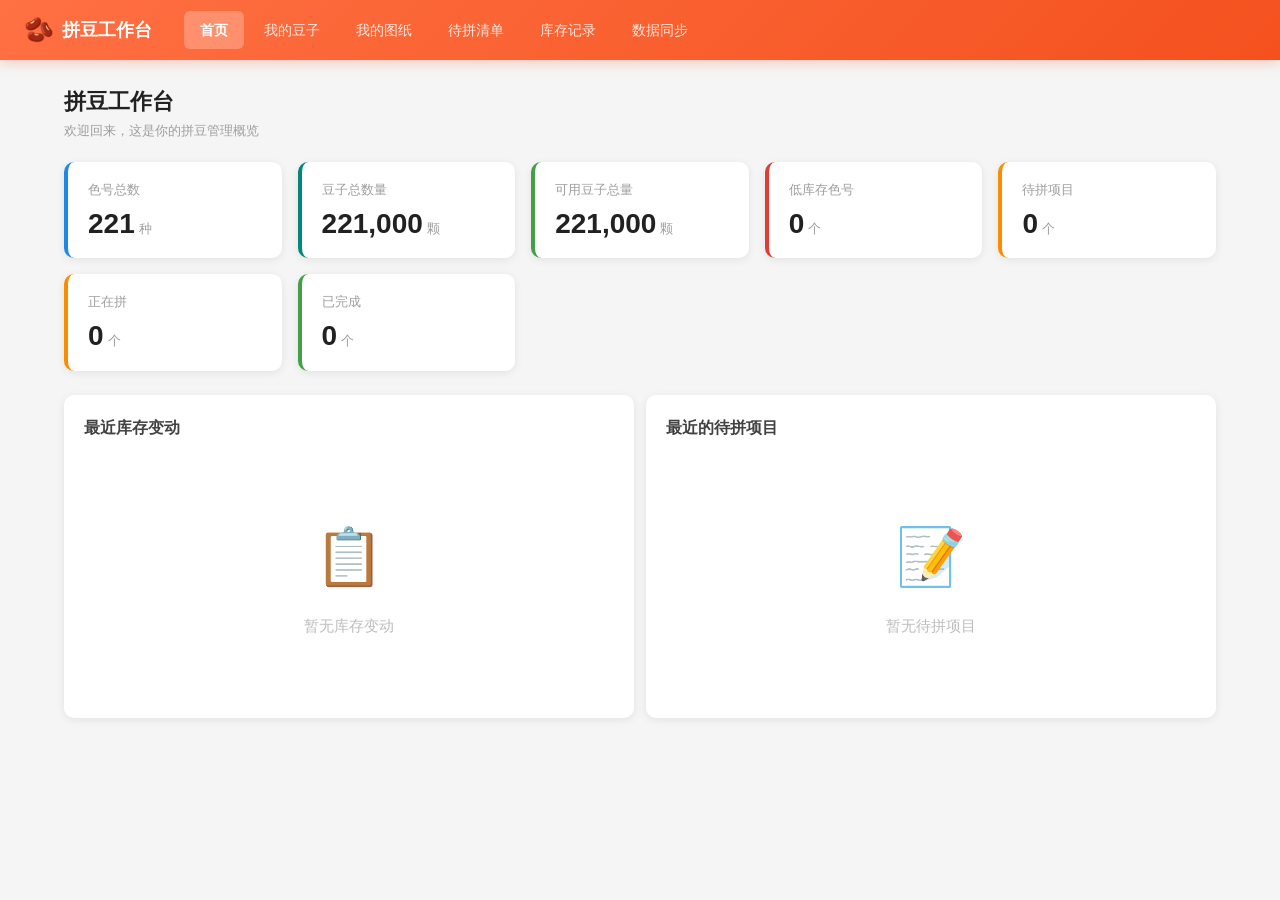
==== index.html @ 8bf94eb1 "拼豆工作台初始版本" ====
<!DOCTYPE html>
<html lang="zh-CN">
<head>
  <meta charset="UTF-8">
  <meta name="viewport" content="width=device-width, initial-scale=1.0, maximum-scale=1.0, user-scalable=no">
  <meta name="theme-color" content="#ff7043">
  <title>拼豆工作台</title>
  <link rel="stylesheet" href="css/style.css">
  <link rel="icon" href="data:image/svg+xml,<svg xmlns='http://www.w3.org/2000/svg' viewBox='0 0 100 100'><text y='.9em' font-size='90'>🫘</text></svg>">
</head>
<body>

  <!-- 顶部导航 -->
  <nav class="navbar">
    <div class="logo">
      <span class="logo-icon">🫘</span>
      <span class="logo-text-full">拼豆工作台</span>
    </div>
    <ul class="nav-menu"></ul>
  </nav>

  <!-- 主内容区 -->
  <main class="main-content">
    <section id="page-home" class="page active"></section>
    <section id="page-beans" class="page"></section>
    <section id="page-patterns" class="page"></section>
    <section id="page-todo" class="page"></section>
    <section id="page-records" class="page"></section>
    <section id="page-sync" class="page"></section>
  </main>

  <!-- 底部导航（移动端） -->
  <nav class="bottom-nav"></nav>

  <!-- 脚本 -->
  <script src="js/storage.js?v=12"></script>
  <script src="js/ui.js?v=13"></script>
  <script src="js/home.js?v=12"></script>
  <script src="js/beans.js?v=12"></script>
  <script src="js/patterns.js?v=13"></script>
  <script src="js/todo.js?v=13"></script>
  <script src="js/records.js?v=12"></script>
  <script src="js/inventory-data.js?v=12"></script>
  <script src="js/sync.js?v=1"></script>
  <script src="js/app.js?v=13"></script>
</body>
</html>
---- css/style.css ----
/* ==================== 拼豆工作台 - 样式表 ==================== */

/* ---------- 全局变量 ---------- */
:root {
  --primary: #ff7043;
  --primary-dark: #f4511e;
  --primary-light: #ffab91;
  --primary-bg: #fff3ee;
  --success: #43a047;
  --success-bg: #e8f5e9;
  --warning: #fb8c00;
  --warning-bg: #fff3e0;
  --danger: #e53935;
  --danger-bg: #ffebee;
  --info: #1e88e5;
  --info-bg: #e3f2fd;
  --gray-50: #fafafa;
  --gray-100: #f5f5f5;
  --gray-200: #eeeeee;
  --gray-300: #e0e0e0;
  --gray-400: #bdbdbd;
  --gray-500: #9e9e9e;
  --gray-600: #757575;
  --gray-700: #616161;
  --gray-800: #424242;
  --gray-900: #212121;
  --radius: 10px;
  --radius-sm: 6px;
  --shadow: 0 2px 8px rgba(0, 0, 0, 0.08);
  --shadow-lg: 0 8px 24px rgba(0, 0, 0, 0.12);
  --transition: all 0.2s ease;
  --nav-height: 60px;
}

/* ---------- 重置 ---------- */
* {
  margin: 0;
  padding: 0;
  box-sizing: border-box;
}

html, body {
  height: 100%;
}

body {
  font-family: -apple-system, BlinkMacSystemFont, "Segoe UI", "PingFang SC",
    "Microsoft YaHei", "Hiragino Sans GB", sans-serif;
  background: var(--gray-100);
  color: var(--gray-900);
  font-size: 14px;
  line-height: 1.6;
  -webkit-font-smoothing: antialiased;
}

button {
  font-family: inherit;
  cursor: pointer;
  border: none;
  outline: none;
}

input, select, textarea {
  font-family: inherit;
  font-size: 14px;
  outline: none;
}

a {
  color: var(--info);
  text-decoration: none;
}

/* ---------- 顶部导航 ---------- */
.navbar {
  position: fixed;
  top: 0;
  left: 0;
  right: 0;
  height: var(--nav-height);
  background: linear-gradient(135deg, var(--primary), var(--primary-dark));
  color: #fff;
  display: flex;
  align-items: center;
  padding: 0 24px;
  box-shadow: 0 2px 12px rgba(244, 81, 30, 0.3);
  z-index: 100;
}

.navbar .logo {
  font-size: 18px;
  font-weight: 700;
  display: flex;
  align-items: center;
  gap: 8px;
  margin-right: 32px;
}

.navbar .logo-icon {
  font-size: 24px;
}

.nav-menu {
  display: flex;
  gap: 4px;
  list-style: none;
  flex: 1;
}

.nav-menu li a {
  color: rgba(255, 255, 255, 0.85);
  padding: 8px 16px;
  border-radius: var(--radius-sm);
  font-size: 14px;
  font-weight: 500;
  cursor: pointer;
  transition: var(--transition);
  display: block;
}

.nav-menu li a:hover {
  background: rgba(255, 255, 255, 0.15);
  color: #fff;
}

.nav-menu li a.active {
  background: rgba(255, 255, 255, 0.25);
  color: #fff;
  font-weight: 600;
}

/* ---------- 主内容区 ---------- */
.main-content {
  padding: calc(var(--nav-height) + 24px) 24px 80px;
  max-width: 1200px;
  margin: 0 auto;
}

.page {
  display: none;
  animation: fadeIn 0.25s ease;
}

.page.active {
  display: block;
}

@keyframes fadeIn {
  from { opacity: 0; transform: translateY(8px); }
  to { opacity: 1; transform: translateY(0); }
}

/* ---------- 页面标题 ---------- */
.page-header {
  display: flex;
  align-items: center;
  justify-content: space-between;
  flex-wrap: wrap;
  gap: 12px;
  margin-bottom: 20px;
}

.page-title {
  font-size: 22px;
  font-weight: 700;
  color: var(--gray-900);
}

.page-subtitle {
  font-size: 13px;
  color: var(--gray-500);
  margin-top: 2px;
}

/* ---------- 按钮 ---------- */
.btn {
  display: inline-flex;
  align-items: center;
  justify-content: center;
  gap: 6px;
  padding: 8px 16px;
  border-radius: var(--radius-sm);
  font-size: 14px;
  font-weight: 500;
  background: var(--gray-200);
  color: var(--gray-700);
  transition: var(--transition);
  white-space: nowrap;
}

.btn:hover {
  background: var(--gray-300);
}

.btn-primary {
  background: var(--primary);
  color: #fff;
}

.btn-primary:hover {
  background: var(--primary-dark);
}

.btn-success {
  background: var(--success);
  color: #fff;
}

.btn-success:hover {
  filter: brightness(0.95);
}

.btn-danger {
  background: var(--danger);
  color: #fff;
}

.btn-danger:hover {
  filter: brightness(0.95);
}

.btn-outline {
  background: transparent;
  border: 1px solid var(--gray-300);
  color: var(--gray-700);
}

.btn-outline:hover {
  background: var(--gray-100);
}

.btn-sm {
  padding: 4px 10px;
  font-size: 12px;
}

.btn:disabled {
  opacity: 0.5;
  cursor: not-allowed;
}

.btn-block {
  width: 100%;
}

/* ---------- 卡片 ---------- */
.card {
  background: #fff;
  border-radius: var(--radius);
  box-shadow: var(--shadow);
  padding: 20px;
  margin-bottom: 16px;
}

.card-title {
  font-size: 16px;
  font-weight: 600;
  margin-bottom: 12px;
  color: var(--gray-800);
}

/* ---------- 统计卡片 ---------- */
.stats-grid {
  display: grid;
  grid-template-columns: repeat(auto-fill, minmax(180px, 1fr));
  gap: 16px;
  margin-bottom: 24px;
}

.stat-card {
  background: #fff;
  border-radius: var(--radius);
  box-shadow: var(--shadow);
  padding: 18px 20px;
  position: relative;
  overflow: hidden;
  border-left: 4px solid var(--primary);
}

.stat-card.green { border-left-color: var(--success); }
.stat-card.orange { border-left-color: var(--warning); }
.stat-card.blue { border-left-color: var(--info); }
.stat-card.red { border-left-color: var(--danger); }
.stat-card.purple { border-left-color: #8e24aa; }
.stat-card.teal { border-left-color: #00897b; }

.stat-label {
  font-size: 13px;
  color: var(--gray-500);
  margin-bottom: 6px;
}

.stat-value {
  font-size: 28px;
  font-weight: 700;
  color: var(--gray-900);
  line-height: 1.2;
}

.stat-unit {
  font-size: 13px;
  color: var(--gray-500);
  font-weight: 400;
  margin-left: 4px;
}

/* ---------- 提醒横幅 ---------- */
.alert {
  padding: 12px 16px;
  border-radius: var(--radius-sm);
  margin-bottom: 16px;
  display: flex;
  align-items: flex-start;
  gap: 10px;
  font-size: 14px;
}

.alert-warning {
  background: var(--warning-bg);
  color: #e65100;
  border: 1px solid #ffcc80;
}

.alert-danger {
  background: var(--danger-bg);
  color: #b71c1c;
  border: 1px solid #ef9a9a;
}

.alert-info {
  background: var(--info-bg);
  color: #0d47a1;
  border: 1px solid #90caf9;
}

.alert-icon {
  font-size: 18px;
  flex-shrink: 0;
}

/* ---------- 标签页 ---------- */
.tabs {
  display: flex;
  gap: 4px;
  border-bottom: 2px solid var(--gray-200);
  padding-bottom: 0;
}

.tab-btn {
  padding: 10px 16px;
  border: none;
  background: none;
  cursor: pointer;
  font-size: 14px;
  color: var(--gray-600);
  border-bottom: 2px solid transparent;
  margin-bottom: -2px;
  transition: var(--transition);
  border-radius: 0;
}

.tab-btn:hover {
  color: var(--primary);
  background: transparent;
}

.tab-btn.active {
  color: var(--primary);
  border-bottom-color: var(--primary);
  font-weight: 600;
}

/* ---------- 进度条 ---------- */
.progress-bar {
  width: 100%;
  height: 8px;
  background: var(--gray-200);
  border-radius: 4px;
  overflow: hidden;
}

.progress-fill {
  height: 100%;
  background: var(--primary);
  border-radius: 4px;
  transition: width 0.3s ease;
  width: 0%;
}

/* ---------- 工具栏 ---------- */
.toolbar {
  display: flex;
  flex-wrap: wrap;
  gap: 10px;
  margin-bottom: 16px;
  align-items: center;
}

.toolbar .search-box {
  flex: 1;
  min-width: 200px;
  position: relative;
}

.toolbar .search-box input {
  width: 100%;
  padding: 8px 12px 8px 36px;
  border: 1px solid var(--gray-300);
  border-radius: var(--radius-sm);
  background: #fff;
  transition: var(--transition);
}

.toolbar .search-box input:focus {
  border-color: var(--primary);
  box-shadow: 0 0 0 3px var(--primary-bg);
}

.toolbar .search-box::before {
  content: "🔍";
  position: absolute;
  left: 10px;
  top: 50%;
  transform: translateY(-50%);
  font-size: 14px;
  opacity: 0.6;
}

.toolbar select {
  padding: 8px 12px;
  border: 1px solid var(--gray-300);
  border-radius: var(--radius-sm);
  background: #fff;
  cursor: pointer;
}

/* ---------- 表格 ---------- */
.table-wrap {
  background: #fff;
  border-radius: var(--radius);
  box-shadow: var(--shadow);
  overflow: auto;
}

table {
  width: 100%;
  border-collapse: collapse;
  font-size: 13px;
}

table thead th {
  background: var(--gray-50);
  padding: 12px 14px;
  text-align: left;
  font-weight: 600;
  color: var(--gray-700);
  border-bottom: 2px solid var(--gray-200);
  white-space: nowrap;
  position: sticky;
  top: 0;
}

table tbody td {
  padding: 11px 14px;
  border-bottom: 1px solid var(--gray-100);
  vertical-align: middle;
}

table tbody tr:hover {
  background: var(--gray-50);
}

table tbody tr:last-child td {
  border-bottom: none;
}

.text-right { text-align: right; }
.text-center { text-align: center; }
.text-muted { color: var(--gray-500); }
.text-danger { color: var(--danger); }
.text-success { color: var(--success); }
.text-warning { color: var(--warning); }
.text-info { color: var(--info); }
.text-bold { font-weight: 600; }

/* ---------- 徽章/标签 ---------- */
.badge {
  display: inline-block;
  padding: 2px 10px;
  border-radius: 12px;
  font-size: 12px;
  font-weight: 500;
  white-space: nowrap;
}

.badge-success { background: var(--success-bg); color: var(--success); }
.badge-warning { background: var(--warning-bg); color: var(--warning); }
.badge-danger { background: var(--danger-bg); color: var(--danger); }
.badge-info { background: var(--info-bg); color: var(--info); }
.badge-gray { background: var(--gray-200); color: var(--gray-600); }

/* 库存状态徽章 */
.status-out { background: #ffebee; color: #c62828; }
.status-insufficient { background: #fff3e0; color: #e65100; }
.status-low { background: #fff8e1; color: #f57f17; }
.status-ok { background: #e8f5e9; color: #2e7d32; }

/* 优先级徽章 */
.priority-high { background: #ffebee; color: #c62828; font-weight: 600; }
.priority-medium { background: #fff3e0; color: #e65100; }
.priority-low { background: #e3f2fd; color: #1565c0; }

/* ---------- 模态框 ---------- */
.modal-overlay {
  position: fixed;
  inset: 0;
  background: rgba(0, 0, 0, 0.5);
  display: none;
  align-items: center;
  justify-content: center;
  z-index: 1000;
  padding: 16px;
}

.modal-overlay.active {
  display: flex;
  animation: fadeIn 0.15s ease;
}

.modal {
  background: #fff;
  border-radius: var(--radius);
  box-shadow: var(--shadow-lg);
  width: 100%;
  max-width: 560px;
  max-height: 90vh;
  display: flex;
  flex-direction: column;
  animation: modalIn 0.2s ease;
}

.modal.modal-lg { max-width: 760px; }

@keyframes modalIn {
  from { opacity: 0; transform: scale(0.95) translateY(10px); }
  to { opacity: 1; transform: scale(1) translateY(0); }
}

.modal-header {
  padding: 16px 20px;
  border-bottom: 1px solid var(--gray-200);
  display: flex;
  align-items: center;
  justify-content: space-between;
}

.modal-title {
  font-size: 17px;
  font-weight: 600;
  color: var(--gray-900);
}

.modal-close {
  background: none;
  border: none;
  font-size: 22px;
  color: var(--gray-500);
  width: 32px;
  height: 32px;
  border-radius: 50%;
  display: flex;
  align-items: center;
  justify-content: center;
  transition: var(--transition);
}

.modal-close-x {
  display: flex;
  align-items: center;
  justify-content: center;
  width: 100%;
  height: 100%;
  pointer-events: none;
}

.modal-close:hover {
  background: var(--gray-100);
  color: var(--gray-800);
}

.modal-body {
  padding: 20px;
  overflow-y: auto;
  flex: 1;
}

.modal-footer {
  padding: 14px 20px;
  border-top: 1px solid var(--gray-200);
  display: flex;
  justify-content: flex-end;
  gap: 10px;
}

/* ---------- 表单 ---------- */
.form-group {
  margin-bottom: 16px;
}

.form-group label {
  display: block;
  font-size: 13px;
  font-weight: 500;
  color: var(--gray-700);
  margin-bottom: 6px;
}

.form-group label .required {
  color: var(--danger);
  margin-left: 2px;
}

.form-control {
  width: 100%;
  padding: 8px 12px;
  border: 1px solid var(--gray-300);
  border-radius: var(--radius-sm);
  background: #fff;
  transition: var(--transition);
}

.form-control:focus {
  border-color: var(--primary);
  box-shadow: 0 0 0 3px var(--primary-bg);
}

textarea.form-control {
  resize: vertical;
  min-height: 70px;
}

.form-row {
  display: grid;
  grid-template-columns: 1fr 1fr;
  gap: 12px;
}

.form-row-3 {
  display: grid;
  grid-template-columns: 1fr 1fr 1fr;
  gap: 12px;
}

/* ---------- 用量明细行 ---------- */
.usage-row {
  display: grid;
  grid-template-columns: 2fr 2fr 1fr auto;
  gap: 8px;
  margin-bottom: 8px;
  align-items: center;
}

.usage-row .form-control {
  padding: 6px 10px;
}

.usage-remove {
  width: 32px;
  height: 32px;
  border-radius: var(--radius-sm);
  background: var(--danger-bg);
  color: var(--danger);
  border: none;
  font-size: 18px;
  display: flex;
  align-items: center;
  justify-content: center;
}

.usage-remove:hover {
  background: var(--danger);
  color: #fff;
}

/* ---------- 图纸卡片网格 ---------- */
.pattern-grid {
  display: grid;
  grid-template-columns: repeat(auto-fill, minmax(220px, 1fr));
  gap: 16px;
}

.pattern-card {
  background: #fff;
  border-radius: var(--radius);
  box-shadow: var(--shadow);
  overflow: hidden;
  transition: var(--transition);
  cursor: pointer;
  display: flex;
  flex-direction: column;
}

.pattern-card:hover {
  transform: translateY(-2px);
  box-shadow: var(--shadow-lg);
}

.pattern-card-img {
  width: 100%;
  height: 160px;
  object-fit: cover;
  background: var(--gray-100);
  display: flex;
  align-items: center;
  justify-content: center;
  color: var(--gray-400);
  font-size: 40px;
}

.pattern-card-img img {
  width: 100%;
  height: 100%;
  object-fit: cover;
}

.pattern-card-body {
  padding: 12px 14px;
  flex: 1;
  display: flex;
  flex-direction: column;
}

.pattern-card-title {
  font-size: 15px;
  font-weight: 600;
  margin-bottom: 4px;
  display: flex;
  align-items: center;
  gap: 6px;
}

.pattern-card-meta {
  font-size: 12px;
  color: var(--gray-500);
  margin-bottom: 8px;
}

.pattern-card-footer {
  display: flex;
  justify-content: space-between;
  align-items: center;
  margin-top: auto;
  padding-top: 8px;
  border-top: 1px solid var(--gray-100);
}

/* ---------- 空状态 ---------- */
.empty-state {
  text-align: center;
  padding: 60px 20px;
  color: var(--gray-400);
}

.empty-state-icon {
  font-size: 56px;
  margin-bottom: 12px;
}

.empty-state-text {
  font-size: 15px;
}

/* ---------- Toast 提示 ---------- */
.toast-container {
  position: fixed;
  top: calc(var(--nav-height) + 16px);
  right: 24px;
  z-index: 2000;
  display: flex;
  flex-direction: column;
  gap: 10px;
}

.toast {
  background: #fff;
  border-radius: var(--radius-sm);
  box-shadow: var(--shadow-lg);
  padding: 12px 18px;
  display: flex;
  align-items: center;
  gap: 10px;
  min-width: 240px;
  max-width: 380px;
  animation: toastIn 0.25s ease;
  border-left: 4px solid var(--gray-400);
  font-size: 14px;
}

.toast.success { border-left-color: var(--success); }
.toast.error { border-left-color: var(--danger); }
.toast.warning { border-left-color: var(--warning); }
.toast.info { border-left-color: var(--info); }

.toast-icon {
  font-size: 18px;
}

.toast.fade-out {
  animation: toastOut 0.25s ease forwards;
}

@keyframes toastIn {
  from { opacity: 0; transform: translateX(40px); }
  to { opacity: 1; transform: translateX(0); }
}

@keyframes toastOut {
  to { opacity: 0; transform: translateX(40px); }
}

/* ---------- 库存检查结果 ---------- */
.stock-check {
  margin-top: 8px;
}

.stock-check-item {
  display: flex;
  justify-content: space-between;
  align-items: center;
  padding: 8px 12px;
  border-radius: var(--radius-sm);
  margin-bottom: 4px;
  font-size: 13px;
}

.stock-check-item.ok {
  background: var(--success-bg);
}

.stock-check-item.short {
  background: var(--danger-bg);
}

/* ---------- 待拼清单卡片 ---------- */
.todo-card {
  background: #fff;
  border-radius: var(--radius);
  box-shadow: var(--shadow);
  padding: 16px 18px;
  margin-bottom: 12px;
  border-left: 4px solid var(--gray-300);
}

.todo-card.priority-high { border-left-color: var(--danger); }
.todo-card.priority-medium { border-left-color: var(--warning); }
.todo-card.priority-low { border-left-color: var(--info); }

.todo-card-header {
  display: flex;
  justify-content: space-between;
  align-items: flex-start;
  flex-wrap: wrap;
  gap: 8px;
  margin-bottom: 10px;
}

.todo-card-title {
  font-size: 16px;
  font-weight: 600;
}

.todo-card-meta {
  font-size: 12px;
  color: var(--gray-500);
  margin-bottom: 10px;
}

.todo-card-actions {
  display: flex;
  flex-wrap: wrap;
  gap: 8px;
  margin-top: 12px;
  padding-top: 12px;
  border-top: 1px solid var(--gray-100);
}

/* ---------- 移动端适配 ---------- */
.bottom-nav {
  display: none;
}

@media (max-width: 768px) {
  :root {
    --nav-height: 52px;
  }

  .navbar {
    padding: 0 12px;
  }

  .navbar .logo {
    font-size: 15px;
    margin-right: 8px;
  }

  .navbar .logo-text-full {
    display: none;
  }

  .nav-menu {
    display: none;
  }

  .main-content {
    padding: calc(var(--nav-height) + 16px) 12px 90px;
  }

  .stats-grid {
    grid-template-columns: repeat(2, 1fr);
    gap: 10px;
  }

  .stat-card {
    padding: 12px 14px;
  }

  .stat-value {
    font-size: 22px;
  }

  .page-title {
    font-size: 18px;
  }

  .page-header {
    flex-direction: column;
    align-items: stretch;
  }

  .toolbar {
    flex-direction: column;
    align-items: stretch;
  }

  .toolbar .search-box,
  .toolbar select,
  .toolbar .btn {
    width: 100%;
  }

  .form-row,
  .form-row-3 {
    grid-template-columns: 1fr;
  }

  .usage-row {
    grid-template-columns: 1fr 1fr;
  }

  .pattern-grid {
    grid-template-columns: repeat(2, 1fr);
    gap: 10px;
  }

  .pattern-card-img {
    height: 110px;
    font-size: 28px;
  }

  /* 底部导航栏 */
  .bottom-nav {
    display: flex;
    position: fixed;
    bottom: 0;
    left: 0;
    right: 0;
    height: 64px;
    background: #fff;
    box-shadow: 0 -2px 12px rgba(0, 0, 0, 0.08);
    z-index: 100;
  }

  .bottom-nav a {
    flex: 1;
    display: flex;
    flex-direction: column;
    align-items: center;
    justify-content: center;
    color: var(--gray-500);
    font-size: 11px;
    gap: 2px;
    text-decoration: none;
    transition: var(--transition);
  }

  .bottom-nav a .nav-icon {
    font-size: 20px;
  }

  .bottom-nav a.active {
    color: var(--primary);
    font-weight: 600;
  }

  .toast-container {
    top: auto;
    bottom: 80px;
    right: 12px;
    left: 12px;
  }

  .toast {
    min-width: auto;
    max-width: none;
  }

  table {
    font-size: 12px;
  }

  table thead th,
  table tbody td {
    padding: 8px 10px;
  }

  .modal {
    max-width: 100%;
    max-height: 95vh;
  }

  .todo-card-actions {
    flex-direction: column;
  }

  .todo-card-actions .btn {
    width: 100%;
  }
}

@media (max-width: 420px) {
  .stats-grid {
    grid-template-columns: 1fr 1fr;
  }
}

/* ---------- 工具类 ---------- */
.flex { display: flex; }
.flex-between { display: flex; justify-content: space-between; align-items: center; }
.flex-center { display: flex; align-items: center; justify-content: center; }
.gap-8 { gap: 8px; }
.gap-12 { gap: 12px; }
.mt-8 { margin-top: 8px; }
.mt-12 { margin-top: 12px; }
.mt-16 { margin-top: 16px; }
.mb-8 { margin-bottom: 8px; }
.mb-12 { margin-bottom: 12px; }
.mb-16 { margin-bottom: 16px; }
.muted { color: var(--gray-500); }
.small { font-size: 12px; }
.hidden { display: none !important; }

/* 颜色色块 */
.color-swatch {
  display: inline-block;
  width: 16px;
  height: 16px;
  border-radius: 50%;
  border: 1px solid var(--gray-300);
  vertical-align: middle;
  margin-right: 6px;
}

/* 分隔线 */
.divider {
  height: 1px;
  background: var(--gray-200);
  margin: 16px 0;
}

/* 确认列表 */
.confirm-list {
  background: var(--gray-50);
  border-radius: var(--radius-sm);
  padding: 12px;
  margin: 12px 0;
}

.confirm-list-item {
  display: flex;
  justify-content: space-between;
  padding: 6px 0;
  font-size: 13px;
  border-bottom: 1px dashed var(--gray-200);
}

.confirm-list-item:last-child {
  border-bottom: none;
  font-weight: 600;
}

/* 响应式选项组 */
.radio-group, .checkbox-group {
  display: flex;
  gap: 16px;
  flex-wrap: wrap;
}

.radio-item, .checkbox-item {
  display: flex;
  align-items: center;
  gap: 6px;
  cursor: pointer;
}

.radio-item input, .checkbox-item input {
  cursor: pointer;
}

/* ==================== 图纸多图支持 ==================== */

/* 卡片多图角标 */
.pattern-img-count {
  position: absolute;
  top: 8px;
  right: 8px;
  background: rgba(0, 0, 0, 0.6);
  color: #fff;
  font-size: 12px;
  font-weight: 600;
  padding: 2px 8px;
  border-radius: 12px;
  pointer-events: none;
}

.pattern-card-img {
  position: relative;
}

/* 详情轮播 */
.pattern-gallery {
  display: flex;
  flex-direction: column;
  gap: 10px;
}

.pattern-gallery-main {
  position: relative;
  display: flex;
  align-items: center;
  justify-content: center;
  background: var(--gray-50);
  border-radius: 8px;
  min-height: 200px;
  overflow: hidden;
}

.pattern-gallery-main img {
  max-width: 100%;
  max-height: 300px;
  object-fit: contain;
  display: block;
}

.gallery-nav {
  position: absolute;
  top: 50%;
  transform: translateY(-50%);
  background: rgba(0, 0, 0, 0.4);
  color: #fff;
  border: none;
  width: 36px;
  height: 36px;
  border-radius: 50%;
  font-size: 16px;
  cursor: pointer;
  display: flex;
  align-items: center;
  justify-content: center;
  transition: background 0.2s;
}

.gallery-nav:hover {
  background: rgba(0, 0, 0, 0.6);
}

.gallery-prev { left: 8px; }
.gallery-next { right: 8px; }

.gallery-counter {
  position: absolute;
  bottom: 8px;
  right: 8px;
  background: rgba(0, 0, 0, 0.5);
  color: #fff;
  font-size: 12px;
  padding: 2px 10px;
  border-radius: 12px;
}

.pattern-gallery-thumbs {
  display: flex;
  gap: 8px;
  overflow-x: auto;
  padding: 4px;
}

.pattern-gallery-thumb {
  width: 60px;
  height: 60px;
  object-fit: cover;
  border-radius: 6px;
  border: 2px solid transparent;
  cursor: pointer;
  flex-shrink: 0;
  opacity: 0.7;
  transition: all 0.2s;
}

.pattern-gallery-thumb:hover,
.pattern-gallery-thumb.active {
  border-color: var(--primary);
  opacity: 1;
}

/* 编辑页图片预览 */
.pattern-preview-wrap {
  display: flex;
  gap: 10px;
  flex-wrap: wrap;
}

.pattern-preview-item {
  position: relative;
  width: 100px;
  height: 100px;
  border-radius: 8px;
  overflow: hidden;
  border: 1px solid var(--gray-200);
  flex-shrink: 0;
}

.pattern-preview-item img {
  width: 100%;
  height: 100%;
  object-fit: cover;
  display: block;
}

.pattern-preview-del {
  position: absolute;
  top: 4px;
  right: 4px;
  width: 22px;
  height: 22px;
  border-radius: 50%;
  background: rgba(220, 38, 38, 0.85);
  color: #fff;
  border: none;
  font-size: 16px;
  line-height: 1;
  cursor: pointer;
  display: flex;
  align-items: center;
  justify-content: center;
  padding: 0;
}

.pattern-preview-del:hover {
  background: rgba(185, 28, 28, 0.95);
}
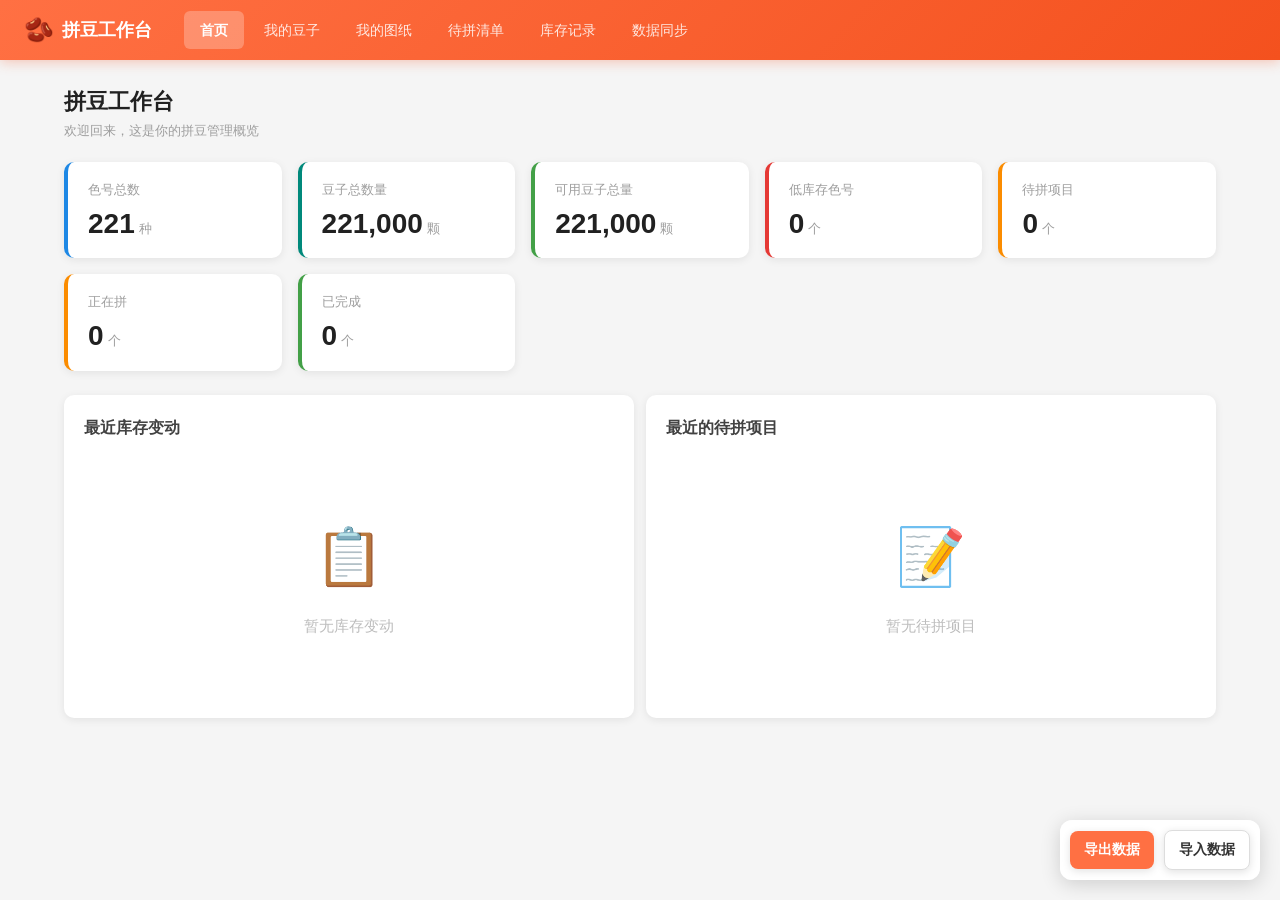
==== commit 04b58289: "Update index.html Update sync cache version" ====
--- a/index.html
+++ b/index.html
@@ -41,7 +41,7 @@
   <script src="js/todo.js?v=13"></script>
   <script src="js/records.js?v=12"></script>
   <script src="js/inventory-data.js?v=12"></script>
-  <script src="js/sync.js?v=1"></script>
+  <script src="js/sync.js?v=2"></script>
   <script src="js/app.js?v=13"></script>
 </body>
 </html>
